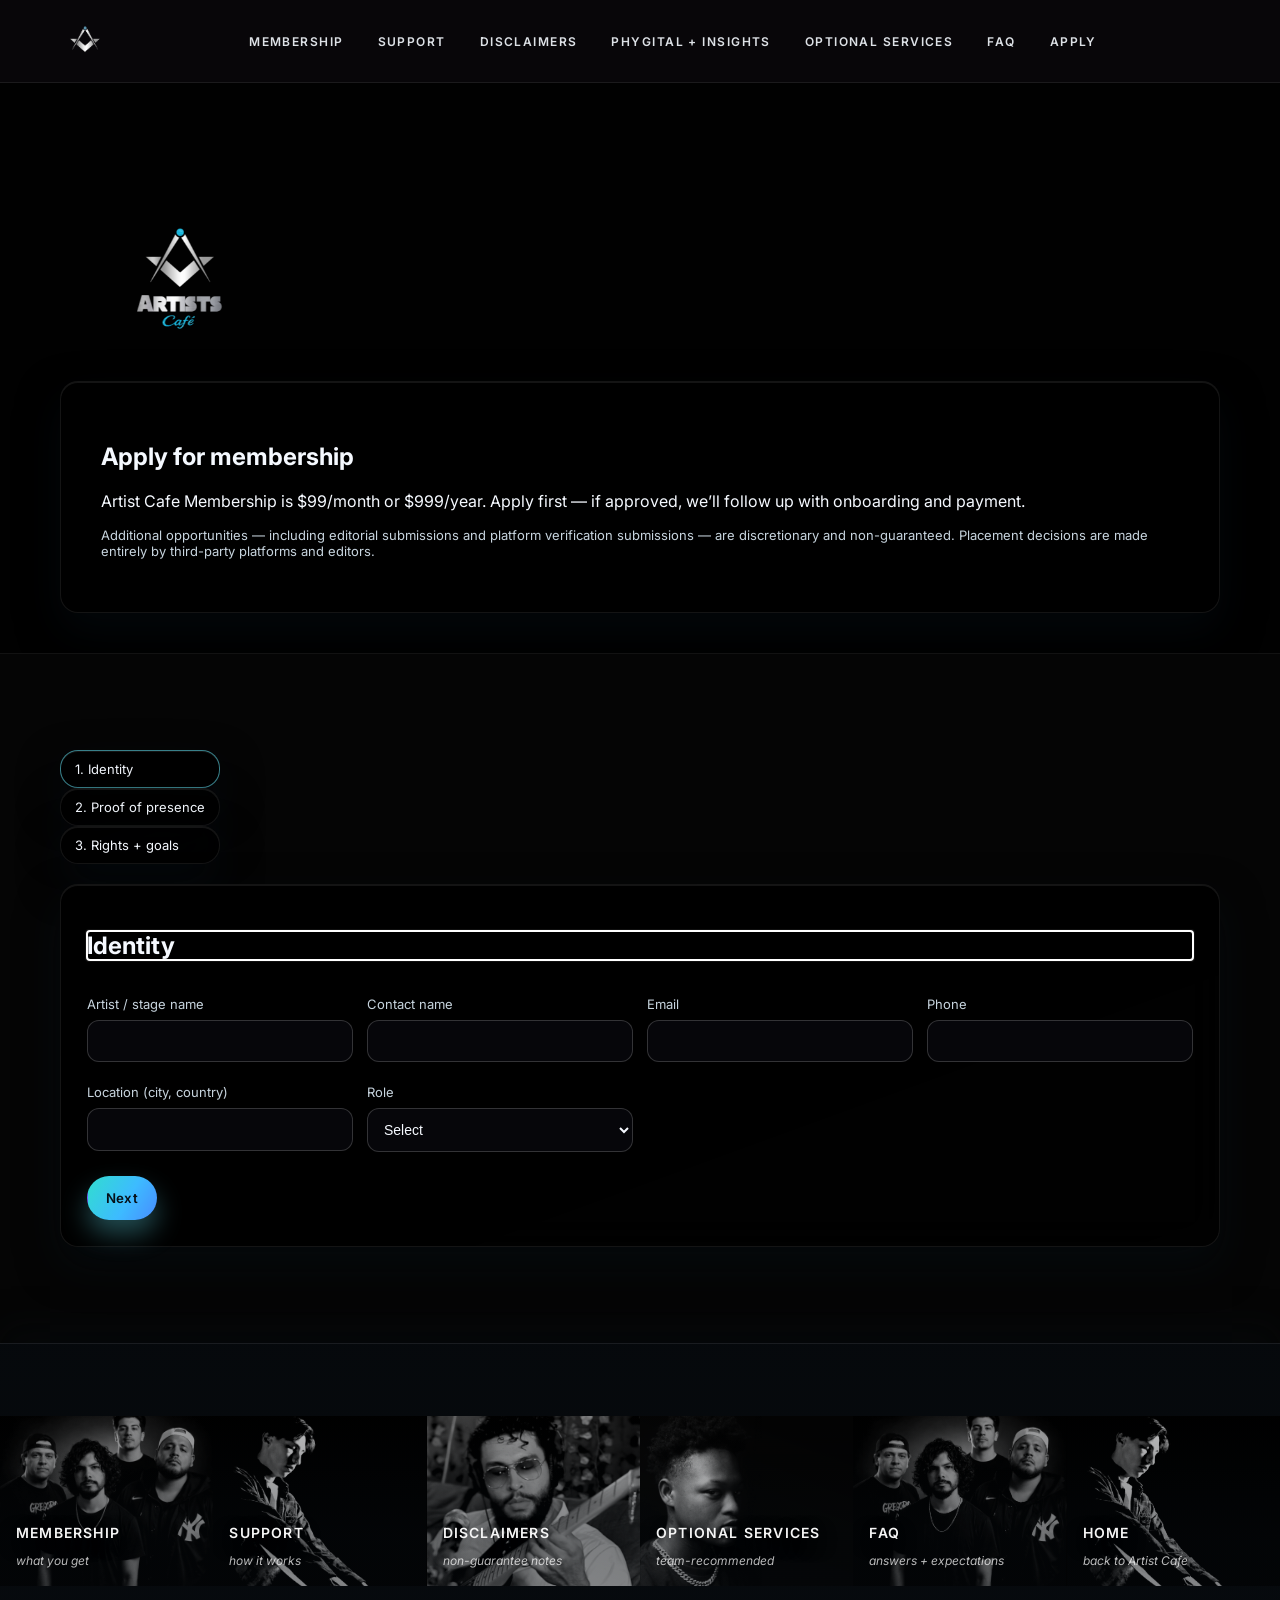
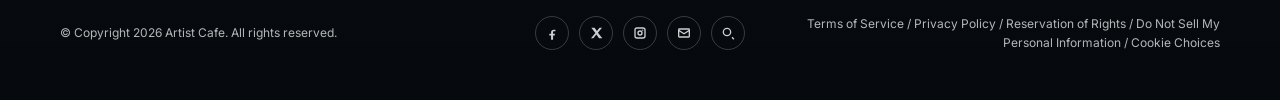
==== apply.html @ fd62edf2 "Add files via upload" ====
<!DOCTYPE html>
<html lang="en">
  <head>
    <meta charset="UTF-8" />
    <meta name="viewport" content="width=device-width, initial-scale=1.0" />
    <title>Apply — Artist Cafe — The Open Label</title>
    <link rel="preconnect" href="https://fonts.googleapis.com" />
    <link rel="preconnect" href="https://fonts.gstatic.com" crossorigin />
    <link href="https://fonts.googleapis.com/css2?family=Inter:ital,wght@0,400;0,500;0,600;0,700;1,400&display=swap" rel="stylesheet" />
    <link
      rel="icon"
      type="image/png"
      href="assets/icon.png"
    />
    <link
      rel="apple-touch-icon"
      href="assets/icon.png"
    />
    <link rel="stylesheet" href="styles.css" />
  </head>
  <body>
    <a href="#main-content" class="skip-link">Skip to main content</a>
    <canvas id="bg-canvas" aria-hidden="true"></canvas>

    <nav class="top-nav">
      <div class="container nav-inner">
        <a class="img-link" href="index.html" aria-label="Artist Cafe — Home">
          <img
            class="brand-mark"
            src="assets/logo-dark.png"
            alt="Artist Cafe"
          />
        </a>
        <div class="nav-links" id="nav-links"></div>
      </div>
    </nav>

    <div class="mobile-dock" id="mobile-dock"></div>

    <main id="main-content" class="site-shell">
      <section class="apply-hero">
        <div class="hero-media" aria-hidden="true">
          <video
            class="hero-video"
            autoplay
            muted
            loop
            playsinline
          >
            <source
              src="assets/video-apply.mp4"
              type="video/mp4"
            />
          </video>
          <div class="hero-veil"></div>
        </div>
        <div class="container">
          <div class="float-plane" data-parallax>
            <div class="apply-logo-shell reveal">
              <img
                class="apply-logo"
                src="assets/icon.png"
                alt="Artist Cafe logo"
              />
            </div>
            <div class="plane-inner glass-plane hero-content reveal">
              <h1 id="apply-headline"></h1>
              <p id="apply-subhead"></p>
              <p class="footer-note" id="apply-note"></p>
            </div>
          </div>
        </div>
      </section>

      <section class="section">
        <div class="container">
          <div class="wizard">
            <div class="wizard-steps" id="wizard-steps"></div>
            <div id="step-announcement" aria-live="polite" class="sr-only"></div>
            <form class="float-plane" data-parallax id="apply-form" novalidate>
              <div class="plane-inner glass-plane form-plane reveal" id="form-plane"></div>
            </form>
          </div>
        </div>
      </section>
    </main>

    <footer class="site-footer">
      <div class="container">
        <div class="footer-grid">
          <a
            class="footer-tile"
            href="index.html#membership"
            aria-label="Membership"
            style="--tile-image: url('assets/tile-membership.jpg');"
          >
            <span class="footer-tile-title">Membership</span>
            <span class="footer-tile-sub">what you get</span>
          </a>
          <a
            class="footer-tile"
            href="index.html#support"
            aria-label="How support works"
            style="--tile-image: url('assets/tile-support.jpg');"
          >
            <span class="footer-tile-title">Support</span>
            <span class="footer-tile-sub">how it works</span>
          </a>
          <a
            class="footer-tile"
            href="index.html#disclaimers"
            aria-label="Important notes"
            style="--tile-image: url('assets/tile-disclaimers.jpg');"
          >
            <span class="footer-tile-title">Disclaimers</span>
            <span class="footer-tile-sub">non-guarantee notes</span>
          </a>
          <a
            class="footer-tile"
            href="index.html#optional-services"
            aria-label="Optional services"
            style="--tile-image: url('assets/tile-services.jpg');"
          >
            <span class="footer-tile-title">Optional services</span>
            <span class="footer-tile-sub">team-recommended</span>
          </a>
          <a
            class="footer-tile"
            href="index.html#faq"
            aria-label="FAQ"
            style="--tile-image: url('assets/tile-membership.jpg');"
          >
            <span class="footer-tile-title">FAQ</span>
            <span class="footer-tile-sub">answers + expectations</span>
          </a>
          <a
            class="footer-tile"
            href="index.html#contact"
            aria-label="Back to homepage"
            style="--tile-image: url('assets/tile-support.jpg');"
          >
            <span class="footer-tile-title">Home</span>
            <span class="footer-tile-sub">back to Artist Cafe</span>
          </a>
        </div>

        <div class="footer-meta">
          <p class="footer-legal">
            © Copyright 2026 Artist Cafe. All rights reserved.
          </p>
          <div class="footer-social">
            <a class="footer-social-link" href="#" aria-label="Facebook">
              <svg viewBox="0 0 24 24" aria-hidden="true">
                <path
                  d="M14.5 9.5h2.6V7h-2.6c-2.3 0-3.9 1.5-3.9 4.2V13H8v2.8h2.6V22h3V15.8H16l.5-2.8h-3v-1.6c0-1.1.4-1.9 2-1.9z"
                />
              </svg>
            </a>
            <a class="footer-social-link" href="#" aria-label="X">
              <svg viewBox="0 0 24 24" aria-hidden="true">
                <path
                  d="M5 4h4.8l3.6 5.1L17.3 4H21l-6.1 7.6L21.5 20h-4.9l-4-5.6L8 20H4.5l6.6-8L5 4z"
                />
              </svg>
            </a>
            <a class="footer-social-link" href="#" aria-label="Instagram">
              <svg viewBox="0 0 24 24" aria-hidden="true">
                <path
                  d="M7.5 3.5h9a4 4 0 0 1 4 4v9a4 4 0 0 1-4 4h-9a4 4 0 0 1-4-4v-9a4 4 0 0 1 4-4zm0 2A2 2 0 0 0 5.5 7.5v9a2 2 0 0 0 2 2h9a2 2 0 0 0 2-2v-9a2 2 0 0 0-2-2h-9zm4.5 2.5a4 4 0 1 1 0 8 4 4 0 0 1 0-8zm0 2a2 2 0 1 0 0 4 2 2 0 0 0 0-4zm5-2.2a1 1 0 1 1-2 0 1 1 0 0 1 2 0z"
                />
              </svg>
            </a>
            <a class="footer-social-link" href="#" aria-label="Email">
              <svg viewBox="0 0 24 24" aria-hidden="true">
                <path
                  d="M5 5h14a2 2 0 0 1 2 2v10a2 2 0 0 1-2 2H5a2 2 0 0 1-2-2V7a2 2 0 0 1 2-2zm0 2v.4l7 4.6 7-4.6V7H5zm14 10V9.7l-7 4.6-7-4.6V17h14z"
                />
              </svg>
            </a>
            <a class="footer-social-link" href="#" aria-label="Search">
              <svg viewBox="0 0 24 24" aria-hidden="true">
                <path
                  d="M10.5 4a6.5 6.5 0 1 1 0 13 6.5 6.5 0 0 1 0-13zm0 2a4.5 4.5 0 1 0 0 9 4.5 4.5 0 0 0 0-9zm8.2 11.8 2.8 2.8-1.4 1.4-2.8-2.8 1.4-1.4z"
                />
              </svg>
            </a>
          </div>
          <p class="footer-links">
            Terms of Service / Privacy Policy / Reservation of Rights / Do Not Sell My
            Personal Information / Cookie Choices
          </p>
        </div>
      </div>
    </footer>

    <script src="content.js"></script>
    <script src="haptic.js"></script>
    <script src="mail.js"></script>
    <script src="apply.js"></script>
  </body>
</html>
---- styles.css ----
:root {
  color-scheme: dark;
  --bg: #050505;
  --bg-veil: rgba(0, 0, 0, 0.82);
  --plane: rgba(14, 22, 30, 0.74);
  --accent: #5fd6e6;
  --brand-blue: #3dbbff;
  --border: rgba(95, 214, 230, 0.2);
  --glow: rgba(95, 214, 230, 0.32);
  --text: #f5f9ff;
  --muted: #c7d4de;
  --focus-ring: rgba(95, 214, 230, 0.6);
  --particle-color: rgba(95, 214, 230, 0.32);
  --shadow-accent: rgba(61, 187, 255, 0.22);
  --shadow-accent-strong: rgba(61, 187, 255, 0.3);
  --accent-border-soft: rgba(95, 214, 230, 0.28);
  --accent-border: rgba(95, 214, 230, 0.45);
  --accent-border-hover: rgba(95, 214, 230, 0.55);
  --accent-border-strong: rgba(95, 214, 230, 0.65);
  --accent-glow-strong: rgba(95, 214, 230, 0.35);
  --brand-blue-soft: rgba(61, 187, 255, 0.3);

  --brand-gradient: linear-gradient(
    120deg,
    rgb(46, 230, 195),
    rgb(61, 187, 255),
    rgb(79, 109, 255),
    rgb(139, 91, 255)
  );
  --brand-gradient-size: 220% 220%;
  --ease: cubic-bezier(0.22, 1, 0.36, 1);
  --dur-fast: 160ms;
  --dur-med: 320ms;
  --dur-slow: 760ms;
  --radius: 18px;
  --shadow: 0 18px 42px rgba(6, 12, 18, 0.55);
  --shadow-hover: 0 24px 56px rgba(95, 214, 230, 0.26);
  --content-max: 1160px;
}

* {
  box-sizing: border-box;
}

html {
  scroll-behavior: smooth;
}

body {
  margin: 0;
  font-family: "Inter", "SF Pro Text", "SF Pro", "Segoe UI", "Helvetica Neue", Arial,
    sans-serif;
  color: var(--text);
  background: var(--bg);
  min-height: 100vh;
  overflow-x: hidden;
}

img {
  display: block;
  max-width: 100%;
}

#hero-subhead {
  white-space: pre-line;
}

a {
  text-decoration: none;
}

main {
  position: relative;
  z-index: 2;
}

.hero-media {
  position: absolute;
  inset: 0;
  z-index: 0;
}

.hero-video {
  width: 100%;
  height: 100%;
  object-fit: cover;
  filter: grayscale(100%);
}

.hero-veil {
  position: absolute;
  inset: 0;
  background: linear-gradient(160deg, rgba(0, 0, 0, 0.86), var(--bg-veil));
}

#bg-canvas {
  position: fixed;
  inset: 0;
  width: 100%;
  height: 100%;
  z-index: -1;
  pointer-events: none;
  display: none;
}

.site-shell {
  position: relative;
  z-index: 1;
}

.container {
  width: min(100% - 32px, var(--content-max));
  margin: 0 auto;
}

.section {
  padding: 96px 0;
}

.membership-card,
.support-intro,
.optional-services-card {
  padding: 28px;
}

.membership-all-title {
  margin: 0 0 12px;
  font-weight: 600;
  letter-spacing: 0.08em;
  text-transform: uppercase;
  font-size: 12px;
  color: rgba(245, 249, 255, 0.72);
}

.membership-bullets,
.support-bullets {
  margin: 0;
  padding-left: 18px;
  color: rgba(245, 249, 255, 0.86);
  line-height: 1.7;
}

.membership-bullets li,
.support-bullets li {
  margin: 8px 0;
}

.status-grid,
.disclaimer-grid {
  display: grid;
  grid-template-columns: repeat(auto-fit, minmax(260px, 1fr));
  gap: 18px;
  margin-top: 24px;
}

.status-card,
.disclaimer-card {
  padding: 26px;
  border: 1px solid rgba(255, 255, 255, 0.12);
  background: rgba(10, 16, 22, 0.55);
}

.disclaimer-card {
  border-color: var(--accent-border-soft);
  box-shadow: 0 18px 40px rgba(6, 12, 18, 0.5);
}

.status-card h3,
.disclaimer-card h3 {
  margin-top: 0;
  margin-bottom: 12px;
  font-size: 18px;
  letter-spacing: 0.02em;
}

.status-copy p,
.disclaimer-copy p,
.optional-services-card p {
  margin: 0 0 12px;
  color: rgba(245, 249, 255, 0.82);
  line-height: 1.75;
  white-space: pre-line;
}

.status-copy ul,
.disclaimer-copy ul,
.optional-services-card ul {
  margin: 0 0 12px;
  padding-left: 18px;
  color: rgba(245, 249, 255, 0.82);
  line-height: 1.75;
}

.status-copy li,
.disclaimer-copy li,
.optional-services-card li {
  margin: 6px 0;
}

.affiliates-section {
  padding: 48px 0 72px;
}

.affiliate-marquee {
  position: relative;
  overflow: hidden;
  border-top: 1px solid rgba(148, 163, 184, 0.25);
  border-bottom: 1px solid rgba(148, 163, 184, 0.25);
  background: rgba(15, 23, 42, 0.35);
  box-shadow: inset 0 1px 0 rgba(148, 163, 184, 0.08);
  padding: 20px 0;
}

.affiliate-scroller {
  display: flex;
  gap: 28px;
  width: max-content;
  animation: affiliate-scroll 26s linear infinite;
}

.affiliate-track {
  display: flex;
  gap: 28px;
  align-items: center;
}

.affiliate-item {
  display: inline-flex;
  flex-direction: column;
  align-items: center;
  justify-content: center;
  gap: 6px;
  width: 140px;
  height: 140px;
  padding: 12px;
  border-radius: 12px;
  border: 1px solid rgba(148, 163, 184, 0.35);
  background: #e2e8f0;
  box-shadow: 0 6px 16px rgba(15, 23, 42, 0.28);
  white-space: nowrap;
  font-size: 13px;
}

.affiliate-item.has-logo {
  padding: 0;
}

.affiliate-logo {
  width: 100%;
  height: 100%;
  object-fit: cover;
  border-radius: inherit;
}

.affiliate-name {
  font-weight: 600;
  letter-spacing: 0.2px;
  text-align: center;
  color: #1f2937;
}

.affiliate-type {
  font-size: 11px;
  letter-spacing: 0.22em;
  text-transform: uppercase;
  color: rgba(31, 41, 55, 0.7);
  text-align: center;
}

@keyframes affiliate-scroll {
  0% {
    transform: translateX(0);
  }
  100% {
    transform: translateX(-50%);
  }
}

.sidebar-showcase {
  padding-top: 72px;
}

.sticky-layout {
  display: grid;
  grid-template-columns: minmax(0, 1fr);
  gap: 32px;
  align-items: start;
  width: 100%;
  margin: 0;
}

.sticky-content {
  min-width: 0;
  padding: 0 32px;
}

.sticky-content .container {
  width: 100%;
  margin: 0;
}

.sidebar-copy {
  padding: 32px;
}

.sidebar-kicker {
  margin: 0 0 12px;
  font-size: 11px;
  letter-spacing: 0.32em;
  text-transform: uppercase;
  color: rgba(245, 249, 255, 0.65);
}

.expandable-sidebar {
  position: fixed;
  top: 20px;
  left: 20px;
  display: flex;
  flex-direction: column;
  justify-items: stretch;
  gap: 12px;
  align-self: start;
  width: clamp(52px, 6vw, 72px);
  height: calc(100vh - 40px);
  max-height: calc(100vh - 40px);
  padding: 0;
  background: transparent;
  z-index: 40;
  transition: width var(--dur-med) var(--ease),
    height var(--dur-med) var(--ease);
}

.expandable-sidebar.is-expanded {
  width: clamp(220px, 32vw, 320px);
}

.sidebar-toggle {
  display: inline-flex;
  align-items: center;
  justify-content: center;
  gap: 10px;
  padding: 0;
  width: clamp(46px, 6vw, 54px);
  height: clamp(46px, 6vw, 54px);
  border-radius: 14px;
  border: 1px solid transparent;
  background:
    linear-gradient(rgba(5, 10, 14, 0.72), rgba(5, 10, 14, 0.72)) padding-box,
    var(--brand-gradient) border-box;
  background-size: auto, var(--brand-gradient-size);
  background-position: center, 0% 50%;
  animation: brand-gradient-shift 26s ease-in-out infinite;
  color: #ffffff;
  font-weight: 600;
  letter-spacing: 0.12em;
  text-transform: uppercase;
  font-size: 16px;
  cursor: pointer;
  transition: transform var(--dur-fast) var(--ease),
    box-shadow var(--dur-fast) var(--ease),
    background var(--dur-fast) var(--ease),
    color var(--dur-fast) var(--ease);
  box-shadow:
    0 12px 20px rgba(5, 10, 16, 0.45),
    0 0 0 1px var(--accent-border);
}

.sidebar-toggle:hover {
  transform: translateY(-1px);
  box-shadow:
    0 16px 24px rgba(5, 10, 16, 0.5),
    0 0 0 1px var(--accent-border-strong);
}

.sidebar-toggle:focus-visible {
  outline: 2px solid var(--accent);
  outline-offset: 3px;
}

.toggle-icon {
  font-size: 18px;
}

.expandable-sidebar:not(.is-expanded) {
  height: auto;
}

.expandable-sidebar .sidebar-toggle span:first-child {
  display: none;
}

.expandable-sidebar.is-expanded .sidebar-toggle {
  display: none;
}

.sidebar-panel {
  width: 100%;
  padding: 22px 18px 20px;
  display: flex;
  flex-direction: column;
  gap: 18px;
  transform: translateX(-8px);
  opacity: 0;
  visibility: hidden;
  pointer-events: none;
  transition: transform var(--dur-med) var(--ease), opacity var(--dur-med) var(--ease);
  height: 100%;
  overflow: hidden;
  background: #000000;
  border: 1px solid rgba(255, 255, 255, 0.08);
  border-radius: 8px;
  box-shadow: 0 18px 32px rgba(0, 0, 0, 0.45);
}

.expandable-sidebar.is-expanded .sidebar-panel {
  transform: translateX(0);
  opacity: 1;
  visibility: visible;
  pointer-events: auto;
}

.sidebar-panel-header {
  display: flex;
  align-items: center;
  justify-content: space-between;
  gap: 12px;
}

.sidebar-panel-header h3 {
  margin: 4px 0 0;
  font-size: 18px;
}

.sidebar-label {
  margin: 0;
  font-size: 11px;
  letter-spacing: 0.28em;
  text-transform: uppercase;
  color: rgba(245, 249, 255, 0.6);
}

.sidebar-close {
  width: 40px;
  height: 40px;
  border-radius: 12px;
  border: 1px solid transparent;
  background:
    linear-gradient(rgba(5, 10, 14, 0.72), rgba(5, 10, 14, 0.72)) padding-box,
    var(--brand-gradient) border-box;
  background-size: auto, var(--brand-gradient-size);
  background-position: center, 0% 50%;
  animation: brand-gradient-shift 26s ease-in-out infinite;
  color: #ffffff;
  display: inline-flex;
  align-items: center;
  justify-content: center;
  cursor: pointer;
  transition: transform var(--dur-fast) var(--ease),
    border-color var(--dur-fast) var(--ease),
    box-shadow var(--dur-fast) var(--ease);
}

.sidebar-close:hover {
  transform: translateY(-1px);
  box-shadow:
    0 12px 20px rgba(5, 10, 16, 0.45),
    0 0 0 1px var(--accent-border-strong);
}

.sidebar-close:focus-visible {
  outline: 2px solid var(--accent);
  outline-offset: 3px;
}

.sidebar-links {
  display: grid;
  gap: 6px;
  flex: 1;
}

.sidebar-link {
  padding: 10px 0;
  border-radius: 0;
  border: none;
  border-bottom: 1px solid rgba(255, 255, 255, 0.12);
  color: var(--text);
  font-size: 12px;
  letter-spacing: 0.16em;
  text-transform: uppercase;
  transition: transform var(--dur-fast) var(--ease),
    border-color var(--dur-fast) var(--ease),
    background var(--dur-fast) var(--ease);
}

.sidebar-link:hover {
  transform: translateY(-1px);
  border-color: var(--accent-border-strong);
  background: transparent;
}

.sidebar-ad {
  display: grid;
  gap: 12px;
  margin-top: auto;
}

.ad-header {
  display: flex;
  align-items: center;
  justify-content: space-between;
  font-size: 12px;
  color: rgba(245, 249, 255, 0.7);
  letter-spacing: 0.1em;
  text-transform: uppercase;
}

.ad-controls {
  display: inline-flex;
  gap: 8px;
}

.ad-arrow {
  width: 26px;
  height: 26px;
  border-radius: 6px;
  border: 1px solid rgba(255, 255, 255, 0.2);
  background: #000000;
  color: var(--text);
  font-size: 16px;
  display: inline-flex;
  align-items: center;
  justify-content: center;
  cursor: pointer;
  transition: transform var(--dur-fast) var(--ease),
    border-color var(--dur-fast) var(--ease);
}

.ad-arrow:hover {
  transform: translateY(-1px);
  border-color: var(--accent);
}

.ad-rotator {
  position: relative;
  min-height: 170px;
}

.ad-slide {
  position: absolute;
  inset: 0;
  opacity: 0;
  transform: translateY(8px);
  transition: opacity var(--dur-med) var(--ease), transform var(--dur-med) var(--ease);
  pointer-events: none;
}

.ad-slide.is-active {
  opacity: 1;
  transform: translateY(0);
  pointer-events: auto;
}

.ad-card {
  min-height: 170px;
  border-radius: 6px;
  padding: 18px;
  display: grid;
  align-content: center;
  gap: 8px;
  text-align: center;
  background: #000000;
  border: 1px solid rgba(255, 255, 255, 0.12);
  box-shadow: none;
}

.ad-eyebrow {
  margin: 0;
  font-size: 12px;
  letter-spacing: 0.28em;
  text-transform: uppercase;
  color: rgba(245, 249, 255, 0.7);
}

.ad-title {
  margin: 0;
  font-size: 18px;
  font-weight: 700;
}

.ad-foot {
  margin: 0;
  font-size: 12px;
  color: rgba(245, 249, 255, 0.7);
}

.section-header-inner {
  padding: 0;
  margin-bottom: 24px;
}

.section .section-title {
  font-size: clamp(24px, 3vw, 36px);
  margin: 0 0 12px;
  letter-spacing: 0.6px;
  color: var(--text);
}

.section .section-subtitle {
  margin: 0 0 24px;
  color: var(--muted);
  max-width: 620px;
  line-height: 1.6;
}

.glass-plane {
  background: linear-gradient(160deg, rgba(0, 0, 0, 0.9), rgba(0, 0, 0, 0.75));
  border: 1px solid rgba(255, 255, 255, 0.08);
  border-radius: var(--radius);
  box-shadow: var(--shadow), inset 0 1px 0 rgba(255, 255, 255, 0.08);
  backdrop-filter: blur(20px);
}

.open-plane {
  background: transparent;
  border: none;
  box-shadow: none;
  backdrop-filter: none;
  animation: none;
}

.float-plane {
  transition: transform var(--dur-med) var(--ease);
  transform: translate3d(var(--parallax-x, 0px), var(--parallax-y, 0px), 0);
}

.plane-inner {
  animation: float 10s ease-in-out infinite;
  transition: transform var(--dur-med) var(--ease), box-shadow var(--dur-med) var(--ease),
    border-color var(--dur-med) var(--ease);
}

.float-plane:hover .plane-inner {
  transform: translateY(-4px) scale(1.01);
  box-shadow: var(--shadow-hover);
  border-color: var(--accent-border-hover);
}

.float-plane:hover .open-plane {
  transform: none;
  box-shadow: none;
  border-color: transparent;
}

.float-plane:active .plane-inner {
  transform: translateY(2px) scale(0.98);
  box-shadow: 0 10px 24px rgba(72, 120, 140, 0.4);
}

.float-plane:active .open-plane {
  transform: none;
  box-shadow: none;
}

@keyframes float {
  0% {
    transform: translateY(0px);
  }
  50% {
    transform: translateY(-4px);
  }
  100% {
    transform: translateY(0px);
  }
}

.reveal {
  opacity: 0;
  transform: translateY(12px);
  transition: opacity var(--dur-slow) var(--ease), transform var(--dur-slow) var(--ease);
}

.reveal.is-visible {
  opacity: 1;
  transform: translateY(0);
}

.img-link img,
.img-link svg {
  border-radius: 999px;
  transition: transform var(--dur-med) var(--ease), box-shadow var(--dur-med) var(--ease);
}

.img-link:hover img,
.img-link:hover svg {
  transform: translateY(-2px);
  box-shadow: 0 8px 20px var(--accent-glow-strong);
}

.img-link:active img,
.img-link:active svg {
  transform: scale(0.98);
}

.img-link:focus-visible img,
.img-link:focus-visible svg {
  outline: 2px solid var(--accent);
  outline-offset: 4px;
}

nav.top-nav {
  position: sticky;
  top: 0;
  z-index: 10;
  background: rgba(10, 8, 12, 0.82);
  border-bottom: 1px solid rgba(255, 255, 255, 0.08);
  backdrop-filter: blur(18px);
  transition: opacity var(--dur-med) var(--ease), transform var(--dur-med) var(--ease);
}

body.nav-hidden nav.top-nav {
  opacity: 0;
  transform: translateY(-20px);
  pointer-events: none;
}

.nav-inner {
  display: flex;
  align-items: center;
  justify-content: space-between;
  padding: 16px 0;
  gap: 16px;
}

.nav-links {
  display: flex;
  gap: 12px;
  flex-wrap: wrap;
}

.nav-links {
  display: flex;
  gap: 10px;
  flex-wrap: wrap;
}

nav.top-nav .nav-links {
  flex: 1;
  justify-content: center;
}

.nav-pill {
  display: inline-flex;
  align-items: center;
  justify-content: center;
  padding: 8px 18px;
  border-radius: 999px;
  border: 1px solid var(--accent-border);
  color: var(--text);
  font-weight: 600;
  font-size: 13px;
  letter-spacing: 0.2px;
  background: rgba(10, 16, 24, 0.7);
  box-shadow: inset 0 0 0 1px rgba(255, 255, 255, 0.04);
  transition: transform var(--dur-fast) var(--ease),
    box-shadow var(--dur-fast) var(--ease),
    background var(--dur-fast) var(--ease);
}

.nav-pill:hover {
  transform: translateY(-1px);
  box-shadow: 0 10px 18px rgba(118, 198, 218, 0.18);
}

.nav-pill.is-primary {
  border-color: var(--accent);
  color: #061018;
  background: var(--accent);
  box-shadow: 0 12px 20px rgba(118, 198, 218, 0.3);
}

nav.top-nav .nav-pill {
  padding: 10px 12px;
  border-radius: 0;
  border: none;
  background: transparent;
  box-shadow: none;
  font-size: 12px;
  letter-spacing: 0.12em;
  text-transform: uppercase;
  color: rgba(245, 249, 255, 0.9);
  transition: color var(--dur-fast) var(--ease), transform var(--dur-fast) var(--ease);
}

nav.top-nav .nav-pill:hover {
  color: #ffffff;
  box-shadow: none;
}

nav.top-nav .nav-pill.is-primary {
  margin-left: 0;
  padding: 10px 12px;
  border-radius: 0;
  background: transparent;
  color: rgba(245, 249, 255, 0.9);
  font-weight: 600;
  letter-spacing: 0.12em;
  text-transform: uppercase;
}

nav.top-nav .nav-pill.is-primary:hover {
  color: #ffffff;
  box-shadow: none;
}

.brand-mark {
  height: 50px;
  width: auto;
}

.fixed-apply {
  position: fixed;
  top: max(16px, env(safe-area-inset-top));
  right: max(16px, env(safe-area-inset-right));
  left: auto;
  z-index: 12;
  display: none;
  max-width: calc(100vw - 32px);
}

.fixed-apply.cta-button {
  min-height: 46px;
  padding: 8px 22px;
}

.mobile-dock {
  position: fixed;
  bottom: 16px;
  left: 50%;
  transform: translateX(-50%);
  display: none;
  gap: 8px;
  padding: 10px 12px;
  border-radius: 999px;
  background: rgba(10, 10, 16, 0.72);
  border: 1px solid rgba(255, 255, 255, 0.12);
  backdrop-filter: blur(20px);
  z-index: 12;
}

.mobile-dock .nav-pill {
  padding: 8px 14px;
  font-size: 12px;
}

.hero {
  position: relative;
  min-height: 100vh;
  display: grid;
  align-items: center;
  padding: 120px 0 60px;
  overflow: hidden;
}
.hero .container,
.apply-hero .container {
  position: relative;
  z-index: 1;
}

.hero-content {
  padding: 40px;
  animation: hero-panel-shift 26s ease-in-out infinite;
}

.hero-logo {
  width: min(320px, 70vw);
}

.hero-header {
  display: flex;
  align-items: center;
  gap: 24px;
  margin: 0 0 20px;
  flex-wrap: wrap;
}

.hero-header .hero-logo {
  width: min(220px, 45vw);
}

.hero-header h1 {
  margin: 0;
  flex: 1 1 240px;
}

.hero h1 {
  font-size: clamp(36px, 5vw, 54px);
  color: var(--text);
}

.hero-highlight {
  background: var(--brand-gradient);
  background-size: var(--brand-gradient-size);
  -webkit-background-clip: text;
  background-clip: text;
  color: transparent;
  animation: brand-gradient-shift 26s ease-in-out infinite;
}

.hero p {
  margin: 0 0 32px;
  color: var(--muted);
  max-width: 640px;
  line-height: 1.65;
}

.cta-row {
  display: flex;
  gap: 14px;
  flex-wrap: wrap;
}

.cta-button {
  display: inline-flex;
  align-items: center;
  justify-content: center;
  min-height: 52px;
  padding: 12px 28px;
  border-radius: 999px;
  border: 1px solid transparent;
  color: #ffffff;
  font-weight: 600;
  letter-spacing: 0.2px;
  background:
    linear-gradient(rgba(5, 10, 14, 0.65), rgba(5, 10, 14, 0.65)) padding-box,
    var(--brand-gradient) border-box;
  background-size: auto, var(--brand-gradient-size);
  background-position: center, 0% 50%;
  box-shadow:
    0 0 0 1px var(--accent-border),
    0 10px 22px var(--shadow-accent);
  position: relative;
  z-index: 1;
  transition: transform var(--dur-fast) var(--ease),
    box-shadow var(--dur-fast) var(--ease),
    background var(--dur-fast) var(--ease),
    color var(--dur-fast) var(--ease);
}

.cta-button:not(.is-primary) {
  box-shadow:
    0 0 0 2px var(--brand-blue-soft),
    0 10px 22px var(--shadow-accent);
  animation: brand-gradient-shift 26s ease-in-out infinite;
}

.cta-button:hover {
  transform: translateY(-1px);
  box-shadow:
    0 0 0 1px var(--accent-border-strong),
    0 16px 26px var(--shadow-accent-strong);
}

.cta-button.is-primary {
  position: relative;
  z-index: 0;
  isolation: isolate;
  background: var(--brand-gradient);
  background-size: var(--brand-gradient-size);
  background-position: 0% 50%;
  color: #ffffff;
  box-shadow: 0 16px 28px rgba(118, 198, 218, 0.32);
  animation: brand-gradient-shift 26s ease-in-out infinite;
}

.cta-button.is-primary::before {
  content: "";
  position: absolute;
  inset: -10px;
  border-radius: inherit;
  background: var(--brand-gradient);
  background-size: var(--brand-gradient-size);
  background-position: 0% 50%;
  filter: blur(18px);
  opacity: 0.8;
  z-index: -1;
  animation: brand-gradient-shift 26s ease-in-out infinite;
  pointer-events: none;
}

.cta-button.is-primary:hover {
  box-shadow: 0 20px 32px rgba(118, 198, 218, 0.38);
}

@keyframes brand-gradient-shift {
  0% {
    background-position: 0% 50%;
  }
  50% {
    background-position: 100% 50%;
  }
  100% {
    background-position: 0% 50%;
  }
}

@keyframes hero-panel-shift {
  0% {
    border-color: rgba(255, 255, 255, 0.08);
    box-shadow: var(--shadow), inset 0 1px 0 rgba(255, 255, 255, 0.06);
  }
  50% {
    border-color: rgba(255, 255, 255, 0.08);
    box-shadow: var(--shadow), inset 0 1px 0 rgba(255, 255, 255, 0.06);
  }
  100% {
    border-color: rgba(255, 255, 255, 0.08);
    box-shadow: var(--shadow), inset 0 1px 0 rgba(255, 255, 255, 0.06);
  }
}

.proof-strip {
  display: grid;
  gap: 12px;
  grid-template-columns: repeat(auto-fit, minmax(170px, 1fr));
}

.proof-card {
  padding: 20px 22px;
  font-size: 14px;
  color: var(--muted);
}


.steps-grid {
  display: grid;
  gap: 16px;
  grid-template-columns: repeat(auto-fit, minmax(210px, 1fr));
}

.step-card {
  padding: 20px 22px;
}

.feature-grid {
  display: grid;
  gap: 18px;
  grid-template-columns: repeat(auto-fit, minmax(240px, 1fr));
}

.feature-card {
  padding: 22px 24px;
}

.feature-card h3 {
  margin: 0 0 12px;
  font-size: 18px;
}

.feature-card ul {
  margin: 0;
  padding-left: 18px;
  color: var(--muted);
}

.spotlight {
  display: grid;
  gap: 18px;
  grid-template-columns: repeat(auto-fit, minmax(260px, 1fr));
}

.spotlight-card {
  padding: 24px 26px;
}

.spotlight-card ul {
  margin: 10px 0 0;
  padding-left: 18px;
  color: var(--muted);
}

.faq-grid {
  display: grid;
  gap: 0;
  grid-template-columns: 1fr;
  border-top: 1px solid rgba(255, 255, 255, 0.08);
}

.faq-item {
  padding: 0;
  border-bottom: 1px solid rgba(255, 255, 255, 0.08);
  cursor: pointer;
  user-select: none;
}

.faq-item h4 {
  display: flex;
  align-items: center;
  justify-content: space-between;
  gap: 16px;
  margin: 0;
  padding: 22px 0;
  font-size: 16px;
  font-weight: 600;
  letter-spacing: 0.01em;
  color: var(--text);
  transition: color var(--dur-fast) var(--ease);
}

.faq-item:hover h4,
.faq-item.is-open h4 {
  color: var(--accent);
}

.faq-toggle-icon {
  width: 20px;
  height: 20px;
  flex-shrink: 0;
  border-radius: 50%;
  border: 1.5px solid rgba(245, 249, 255, 0.3);
  position: relative;
  transition: border-color var(--dur-med) var(--ease);
}

.faq-toggle-icon::before,
.faq-toggle-icon::after {
  content: '';
  position: absolute;
  background: rgba(245, 249, 255, 0.7);
  border-radius: 1px;
  top: 50%;
  left: 50%;
}

.faq-toggle-icon::before {
  width: 8px;
  height: 1.5px;
  transform: translate(-50%, -50%);
}

.faq-toggle-icon::after {
  width: 1.5px;
  height: 8px;
  transform: translate(-50%, -50%);
  transition: transform var(--dur-med) var(--ease);
}

.faq-item.is-open .faq-toggle-icon {
  border-color: var(--accent);
}

.faq-item.is-open .faq-toggle-icon::after {
  transform: translate(-50%, -50%) rotate(90deg);
}

.faq-answer {
  overflow: hidden;
  max-height: 0;
  transition: max-height 0.45s var(--ease);
}

.faq-item.is-open .faq-answer {
  max-height: 400px;
}

.faq-item p {
  margin: 0;
  color: var(--muted);
  line-height: 1.75;
  padding-bottom: 22px;
}

.final-cta {
  display: grid;
  gap: 16px;
  align-items: center;
  padding: 28px;
}

.final-cta .cta-row img {
  height: 60px;
}

.footer-note {
  color: var(--muted);
  font-size: 13px;
}

.apply-hero {
  position: relative;
  padding: 120px 0 40px;
  overflow: hidden;
}

.apply-logo-shell {
  padding: 0 40px;
  margin: 0 0 18px;
}

.apply-logo {
  width: min(160px, 50vw);
}

.wizard {
  display: grid;
  gap: 20px;
}

.wizard-steps {
  display: flex;
  gap: 12px;
  flex-wrap: wrap;
}

.wizard-steps .step-pill {
  padding: 10px 14px;
  font-size: 13px;
}

.form-plane {
  padding: 26px;
  display: grid;
  gap: 16px;
}

.form-grid {
  display: grid;
  gap: 14px;
  grid-template-columns: repeat(auto-fit, minmax(220px, 1fr));
}

.field {
  display: grid;
  gap: 8px;
}

label {
  font-size: 13px;
  color: var(--muted);
}

input,
textarea,
select {
  padding: 12px 12px;
  border-radius: 12px;
  border: 1px solid rgba(255, 255, 255, 0.18);
  background: rgba(10, 10, 18, 0.6);
  color: var(--text);
  font-size: 14px;
}

textarea {
  min-height: 100px;
  resize: vertical;
}

input:focus,
textarea:focus,
select:focus {
  outline: 2px solid var(--focus-ring);
  outline-offset: 2px;
}

button {
  padding: 10px 18px;
  border-radius: 999px;
  border: 1px solid var(--accent);
  background: transparent;
  color: var(--accent);
  font-family: inherit;
  font-weight: 600;
  letter-spacing: 0.2px;
  display: inline-flex;
  align-items: center;
  justify-content: center;
  min-height: 44px;
  cursor: pointer;
  transition: transform var(--dur-fast) var(--ease), box-shadow var(--dur-med) var(--ease),
    background var(--dur-fast) var(--ease), color var(--dur-fast) var(--ease);
}

button:hover:not(:disabled) {
  transform: translateY(-1px);
  box-shadow: 0 14px 26px rgba(95, 214, 230, 0.22);
}

button:active:not(:disabled) {
  transform: scale(0.98);
}

button:focus-visible {
  outline: 2px solid var(--accent);
  outline-offset: 3px;
}

button:disabled {
  opacity: 0.6;
  cursor: not-allowed;
  box-shadow: none;
  transform: none;
}

.button-primary {
  background: var(--brand-gradient);
  background-size: var(--brand-gradient-size);
  background-position: 0% 50%;
  border-color: transparent;
  color: #061018;
  box-shadow: 0 14px 26px rgba(95, 214, 230, 0.35);
  animation: brand-gradient-shift 26s ease-in-out infinite;
}

.button-primary:hover:not(:disabled) {
  box-shadow: 0 18px 30px rgba(95, 214, 230, 0.45);
}

.button-ghost {
  background: rgba(95, 214, 230, 0.08);
  border-color: rgba(95, 214, 230, 0.4);
  color: var(--text);
}

.inline-options {
  display: flex;
  gap: 10px;
  flex-wrap: wrap;
}

.inline-options label {
  display: flex;
  gap: 8px;
  align-items: center;
  padding: 8px 12px;
  border-radius: 999px;
  background: rgba(10, 10, 18, 0.6);
  border: 1px solid rgba(255, 255, 255, 0.12);
}

.inline-options input {
  margin: 0;
}

.error-text {
  color: #ff8ba0;
  font-size: 12px;
}

.status-text {
  font-size: 13px;
  color: var(--muted);
}

.success-text {
  color: #9dffb8;
}

.wizard-actions {
  display: flex;
  gap: 12px;
  flex-wrap: wrap;
  align-items: center;
}

.hidden {
  display: none;
}

.site-footer {
  padding: 72px 0 48px;
  background: linear-gradient(180deg, rgba(6, 10, 14, 0.78), rgba(6, 10, 14, 0.92));
  border-top: 1px solid rgba(255, 255, 255, 0.08);
  box-shadow: 0 -18px 32px rgba(6, 10, 14, 0.45);
}

.footer-grid {
  display: grid;
  grid-auto-flow: column;
  grid-auto-columns: minmax(160px, 1fr);
  gap: 0;
  grid-auto-rows: 1fr;
  width: 100vw;
  margin-left: 50%;
  transform: translateX(-50%);
  padding: 0;
  overflow-x: auto;
  scrollbar-width: thin;
  -webkit-overflow-scrolling: touch;
}

.footer-tile {
  position: relative;
  min-height: 170px;
  padding: 18px 16px;
  border-radius: 0;
  overflow: hidden;
  color: #f5f5f5;
  display: flex;
  flex-direction: column;
  justify-content: flex-end;
  gap: 6px;
  background-image: linear-gradient(
      180deg,
      rgba(6, 10, 14, 0.03) 0%,
      rgba(6, 10, 14, 0.45) 70%
    ),
    var(
      --tile-image,
      linear-gradient(135deg, rgba(40, 46, 58, 0.9), rgba(14, 18, 26, 0.85))
    );
  background-size: cover;
  background-position: center;
  border: none;
  transition: transform var(--dur-fast) var(--ease),
    box-shadow var(--dur-med) var(--ease);
}

.footer-tile::before {
  content: "";
  position: absolute;
  inset: 0;
  background: linear-gradient(
    200deg,
    rgba(4, 6, 10, 0.32),
    rgba(4, 6, 10, 0.16) 45%,
    rgba(4, 6, 10, 0.05)
  );
  mix-blend-mode: multiply;
}

.footer-tile::after {
  content: "";
  position: absolute;
  inset: 0;
  border: none;
  border-radius: 0;
  pointer-events: none;
}

.footer-tile > * {
  position: relative;
  z-index: 1;
}

.footer-tile-title {
  display: block;
  font-size: 14px;
  font-weight: 600;
  letter-spacing: 1.2px;
  text-transform: uppercase;
  text-shadow: 0 6px 18px rgba(0, 0, 0, 0.5);
}

.footer-tile-sub {
  display: block;
  margin-top: 6px;
  font-style: italic;
  font-size: 12px;
  color: rgba(255, 255, 255, 0.72);
}

.footer-tile:hover {
  transform: translateY(-2px);
  box-shadow: 0 18px 32px rgba(10, 14, 20, 0.45);
}

.footer-meta {
  display: grid;
  grid-template-columns: 1fr auto 1fr;
  gap: 18px;
  align-items: center;
  margin-top: 28px;
  font-size: 12px;
  color: rgba(255, 255, 255, 0.7);
}

.footer-legal,
.footer-links {
  margin: 0;
}

.footer-links {
  text-align: right;
  line-height: 1.6;
}

.footer-social {
  display: flex;
  align-items: center;
  justify-content: center;
  gap: 10px;
}

.footer-social-link {
  width: 34px;
  height: 34px;
  border-radius: 50%;
  border: 1px solid rgba(255, 255, 255, 0.2);
  display: inline-flex;
  align-items: center;
  justify-content: center;
  color: rgba(255, 255, 255, 0.8);
  transition: transform var(--dur-fast) var(--ease),
    border-color var(--dur-fast) var(--ease),
    color var(--dur-fast) var(--ease);
}

.footer-social-link svg {
  width: 16px;
  height: 16px;
  fill: currentColor;
}

.footer-social-link:hover {
  transform: translateY(-1px);
  color: var(--accent);
  border-color: var(--accent);
}

.footer-social-link:focus-visible {
  outline: 2px solid var(--accent);
  outline-offset: 3px;
}

/* ─── Light / Dark Alternating Sections ─────────────────────── */
:root {
  --section-light-bg: #f7f8fa;
  --section-light-text: #0e1218;
  --section-light-muted: #4a5568;
  --section-light-border: rgba(14, 18, 24, 0.1);
  --section-dark-bg: #070a0f;
  --section-dark-text: #f5f9ff;
}

.section-light {
  background: var(--section-light-bg);
  color: var(--section-light-text);
}

.section-light .section-title {
  color: var(--section-light-text);
}

.section-light .section-subtitle,
.section-light .membership-bullets,
.section-light .membership-bullets li,
.section-light .footer-note,
.section-light .status-copy p,
.section-light .disclaimer-copy p,
.section-light .optional-services-card p,
.section-light .status-copy ul,
.section-light .disclaimer-copy ul,
.section-light .faq-item p,
.section-light .faq-answer p {
  color: var(--section-light-muted);
}

.section-light .status-card,
.section-light .disclaimer-card {
  border-color: var(--section-light-border);
  background: #ffffff;
  box-shadow: 0 2px 16px rgba(14, 18, 24, 0.06);
}

.section-light .status-card h3,
.section-light .disclaimer-card h3 {
  color: var(--section-light-text);
}

.section-light .membership-card,
.section-light .optional-services-card {
  background: transparent;
}

.section-light .faq-grid {
  border-top-color: var(--section-light-border);
}

.section-light .faq-item {
  border-bottom-color: var(--section-light-border);
}

.section-light .faq-item h4 {
  color: var(--section-light-text);
}

.section-light .faq-item:hover h4,
.section-light .faq-item.is-open h4 {
  color: var(--accent);
}

.section-light .faq-toggle-icon {
  border-color: rgba(14, 18, 24, 0.25);
}

.section-light .faq-toggle-icon::before,
.section-light .faq-toggle-icon::after {
  background: rgba(14, 18, 24, 0.5);
}

.section-light .membership-all-title {
  color: rgba(14, 18, 24, 0.6);
}

.section-light .section-kicker {
  /* inherits gradient — fine on light */
}

.section-dark {
  background: var(--section-dark-bg);
  color: var(--section-dark-text);
}

/* ─── Affiliate Carousel ─────────────────────────────────────── */
.affiliate-carousel-section {
  background: #ffffff;
  border-top: 1px solid rgba(14, 18, 24, 0.08);
  border-bottom: 1px solid rgba(14, 18, 24, 0.08);
  padding: 28px 0 32px;
  overflow: hidden;
}

.affiliate-carousel-label {
  text-align: center;
  font-size: 11px;
  letter-spacing: 0.3em;
  text-transform: uppercase;
  color: rgba(14, 18, 24, 0.45);
  margin-bottom: 24px;
}

.affiliate-marquee-wrap {
  overflow: hidden;
  position: relative;
  /* Fade edges */
  -webkit-mask-image: linear-gradient(to right, transparent 0%, black 8%, black 92%, transparent 100%);
  mask-image: linear-gradient(to right, transparent 0%, black 8%, black 92%, transparent 100%);
}

.affiliate-marquee-track {
  display: flex;
  width: max-content;
  animation: marquee-scroll 28s linear infinite;
}

.affiliate-marquee-inner {
  display: flex;
  align-items: center;
  gap: 0;
  flex-shrink: 0;
}

.affiliate-logo {
  height: 80px;
  width: 150px;
  object-fit: contain;
  padding: 10px 16px;
  background: #ffffff;
  border-right: 1px solid rgba(14, 18, 24, 0.07);
  filter: grayscale(100%);
  opacity: 0.6;
  transition: filter 0.3s ease, opacity 0.3s ease;
}

.affiliate-logo:hover {
  filter: grayscale(0%);
  opacity: 1;
}

/* Per-brand scale corrections for inconsistent source whitespace */
.affiliate-logo[data-brand="spotify"]    { padding: 18px 24px; transform: scale(0.72); }
.affiliate-logo[data-brand="apple"]      { transform: scale(0.88); }
.affiliate-logo[data-brand="youtube"]    { transform: scale(1.05); }
.affiliate-logo[data-brand="amazon"]     { transform: scale(1.55); }
.affiliate-logo[data-brand="tiktok"]     { transform: scale(1.42); }
.affiliate-logo[data-brand="vevo"]       { transform: scale(1.85); width: 180px; }
.affiliate-logo[data-brand="soundcloud"] { transform: scale(1.52); }
.affiliate-logo[data-brand="deezer"]     { transform: scale(1.22); }
.affiliate-logo[data-brand="pandora"]    { transform: scale(1.48); }
.affiliate-logo[data-brand="bandcamp"]   { transform: scale(1.52); }
.affiliate-logo[data-brand="universal"]  { transform: scale(1.05); }

@keyframes marquee-scroll {
  0%   { transform: translateX(0); }
  100% { transform: translateX(-50%); }
}

/* ─── Photo Feature Grid ─────────────────────────────────────── */
.photo-feature-section {
  overflow: hidden;
}

.photo-feature-grid {
  display: grid;
  grid-template-columns: 2fr 1fr 1fr;
  grid-template-rows: 260px;
  gap: 0;
}

.photo-feature-item {
  background-size: cover;
  background-position: center;
  filter: grayscale(100%);
  transition: transform 0.5s ease;
}

.photo-feature-large {
  grid-row: span 1;
}

.photo-feature-item:hover {
  transform: scale(1.02);
}

@media (max-width: 760px) {
  .photo-feature-grid {
    grid-template-columns: 1fr 1fr;
    grid-template-rows: 160px 160px;
  }
  .photo-feature-large {
    grid-column: span 2;
  }
}

/* ─── Section Kicker ─────────────────────────────────────────── */
.section-kicker {
  margin: 0 0 10px;
  font-size: 11px;
  letter-spacing: 0.36em;
  text-transform: uppercase;
  font-weight: 600;
  background: var(--brand-gradient);
  background-size: var(--brand-gradient-size);
  -webkit-background-clip: text;
  background-clip: text;
  color: transparent;
  animation: brand-gradient-shift 26s ease-in-out infinite;
}

/* ─── Hero Scroll Indicator ──────────────────────────────────── */
.hero-scroll-indicator {
  position: absolute;
  bottom: 36px;
  left: 50%;
  transform: translateX(-50%);
  display: flex;
  flex-direction: column;
  align-items: center;
  gap: 10px;
  z-index: 2;
  pointer-events: none;
}

.hero-scroll-text {
  font-size: 10px;
  letter-spacing: 0.32em;
  text-transform: uppercase;
  color: rgba(245, 249, 255, 0.45);
}

.hero-scroll-arrow {
  width: 14px;
  height: 14px;
  border-right: 1.5px solid rgba(245, 249, 255, 0.35);
  border-bottom: 1.5px solid rgba(245, 249, 255, 0.35);
  transform: rotate(45deg);
  animation: scroll-bounce 2s ease-in-out infinite;
}

@keyframes scroll-bounce {
  0%, 100% { transform: rotate(45deg) translateY(0); opacity: 0.4; }
  50% { transform: rotate(45deg) translateY(5px); opacity: 0.85; }
}

/* ─── Section Dividers ───────────────────────────────────────── */
.section:not(.hero):not(.section-light):not(.section-dark) {
  border-top: 1px solid rgba(255, 255, 255, 0.05);
}

.section-light + .section-dark,
.section-dark + .section-light {
  border-top: none;
}

/* Scrollbar in light sections */
.section-light {
  scrollbar-color: rgba(14,18,24,0.2) transparent;
}

/* ─── Membership Checkmark Bullets ──────────────────────────── */
.membership-bullets {
  list-style: none;
  padding-left: 0;
}

.membership-bullets li {
  padding-left: 26px;
  position: relative;
}

.membership-bullets li::before {
  content: '✓';
  position: absolute;
  left: 0;
  top: 0;
  font-weight: 700;
  font-size: 13px;
  background: var(--brand-gradient);
  background-size: var(--brand-gradient-size);
  -webkit-background-clip: text;
  background-clip: text;
  color: transparent;
  animation: brand-gradient-shift 26s ease-in-out infinite;
}

/* ─── Numbered Status Cards ──────────────────────────────────── */
.status-grid {
  counter-reset: status-counter;
}

.status-card {
  counter-increment: status-counter;
}

.status-card::before {
  content: counter(status-counter, decimal-leading-zero);
  display: block;
  margin-bottom: 10px;
  font-size: 11px;
  letter-spacing: 0.3em;
  font-weight: 700;
  background: var(--brand-gradient);
  background-size: var(--brand-gradient-size);
  -webkit-background-clip: text;
  background-clip: text;
  color: transparent;
  animation: brand-gradient-shift 26s ease-in-out infinite;
}

/* ─── Feature Card Gradient Top Border ───────────────────────── */
.feature-card {
  position: relative;
  overflow: hidden;
}

.feature-card::before {
  content: '';
  position: absolute;
  top: 0;
  left: 0;
  right: 0;
  height: 2px;
  background: var(--brand-gradient);
  background-size: var(--brand-gradient-size);
  animation: brand-gradient-shift 26s ease-in-out infinite;
  z-index: 1;
}

/* ─── Nav Active State ───────────────────────────────────────── */
nav.top-nav .nav-pill {
  position: relative;
}

nav.top-nav .nav-pill.is-active {
  color: #ffffff;
}

nav.top-nav .nav-pill.is-active::after {
  content: '';
  display: block;
  position: absolute;
  bottom: 6px;
  left: 12px;
  right: 12px;
  height: 1px;
  background: var(--accent);
  border-radius: 1px;
}

@media (max-width: 1100px) {
  .footer-grid {
    grid-auto-columns: minmax(150px, 1fr);
  }
}

@media (max-width: 720px) {
  .footer-grid {
    grid-auto-columns: minmax(140px, 1fr);
  }

  .footer-meta {
    grid-template-columns: 1fr;
    text-align: center;
  }

  .footer-links {
    text-align: center;
  }
}

@media (max-width: 860px) {
  nav.top-nav {
    position: relative;
  }

  .nav-links {
    display: none;
  }

  .fixed-apply {
    display: none;
  }

  .mobile-dock {
    display: flex;
  }

  .hero {
    padding-top: 160px;
  }
}

@media (max-width: 960px) {
  .sticky-layout {
    grid-template-columns: 1fr;
  }

  .expandable-sidebar {
    top: 16px;
    left: 16px;
    height: calc(100vh - 32px);
    max-height: calc(100vh - 32px);
  }

  .expandable-sidebar.is-expanded {
    width: min(78vw, 280px);
  }

  .sidebar-panel {
    padding: 18px 16px 16px;
  }
}

@media (prefers-reduced-motion: reduce) {
  html {
    scroll-behavior: auto;
  }

  .plane-inner,
  .img-link img,
  .img-link svg {
    animation: none !important;
    transition: none !important;
  }

  .reveal {
    opacity: 1;
    transform: none;
  }

  #bg-canvas {
    display: none;
  }

  .affiliate-scroller,
  .affiliate-marquee-track {
    animation: none;
  }

  .affiliate-marquee {
    overflow-x: auto;
  }

  .hero-scroll-arrow {
    animation: none;
  }
}

/* ─── Accessibility Utilities ────────────────────────────────── */
.skip-link {
  position: absolute;
  top: -9999px;
  left: 1rem;
  background: var(--accent);
  color: #000;
  padding: 0.5rem 1rem;
  border-radius: 4px;
  font-weight: 700;
  z-index: 9999;
}
.skip-link:focus { top: 1rem; }

.sr-only {
  position: absolute;
  width: 1px;
  height: 1px;
  padding: 0;
  margin: -1px;
  overflow: hidden;
  clip: rect(0,0,0,0);
  white-space: nowrap;
  border: 0;
}

fieldset.field-group {
  border: none;
  padding: 0;
  margin: 0;
}

.faq-toggle {
  background: none;
  border: none;
  padding: 0;
  margin: 0;
  font: inherit;
  color: inherit;
  cursor: pointer;
  width: 100%;
  text-align: left;
  display: flex;
  align-items: center;
  justify-content: space-between;
}

.affiliate-marquee-track.paused {
  animation-play-state: paused;
}
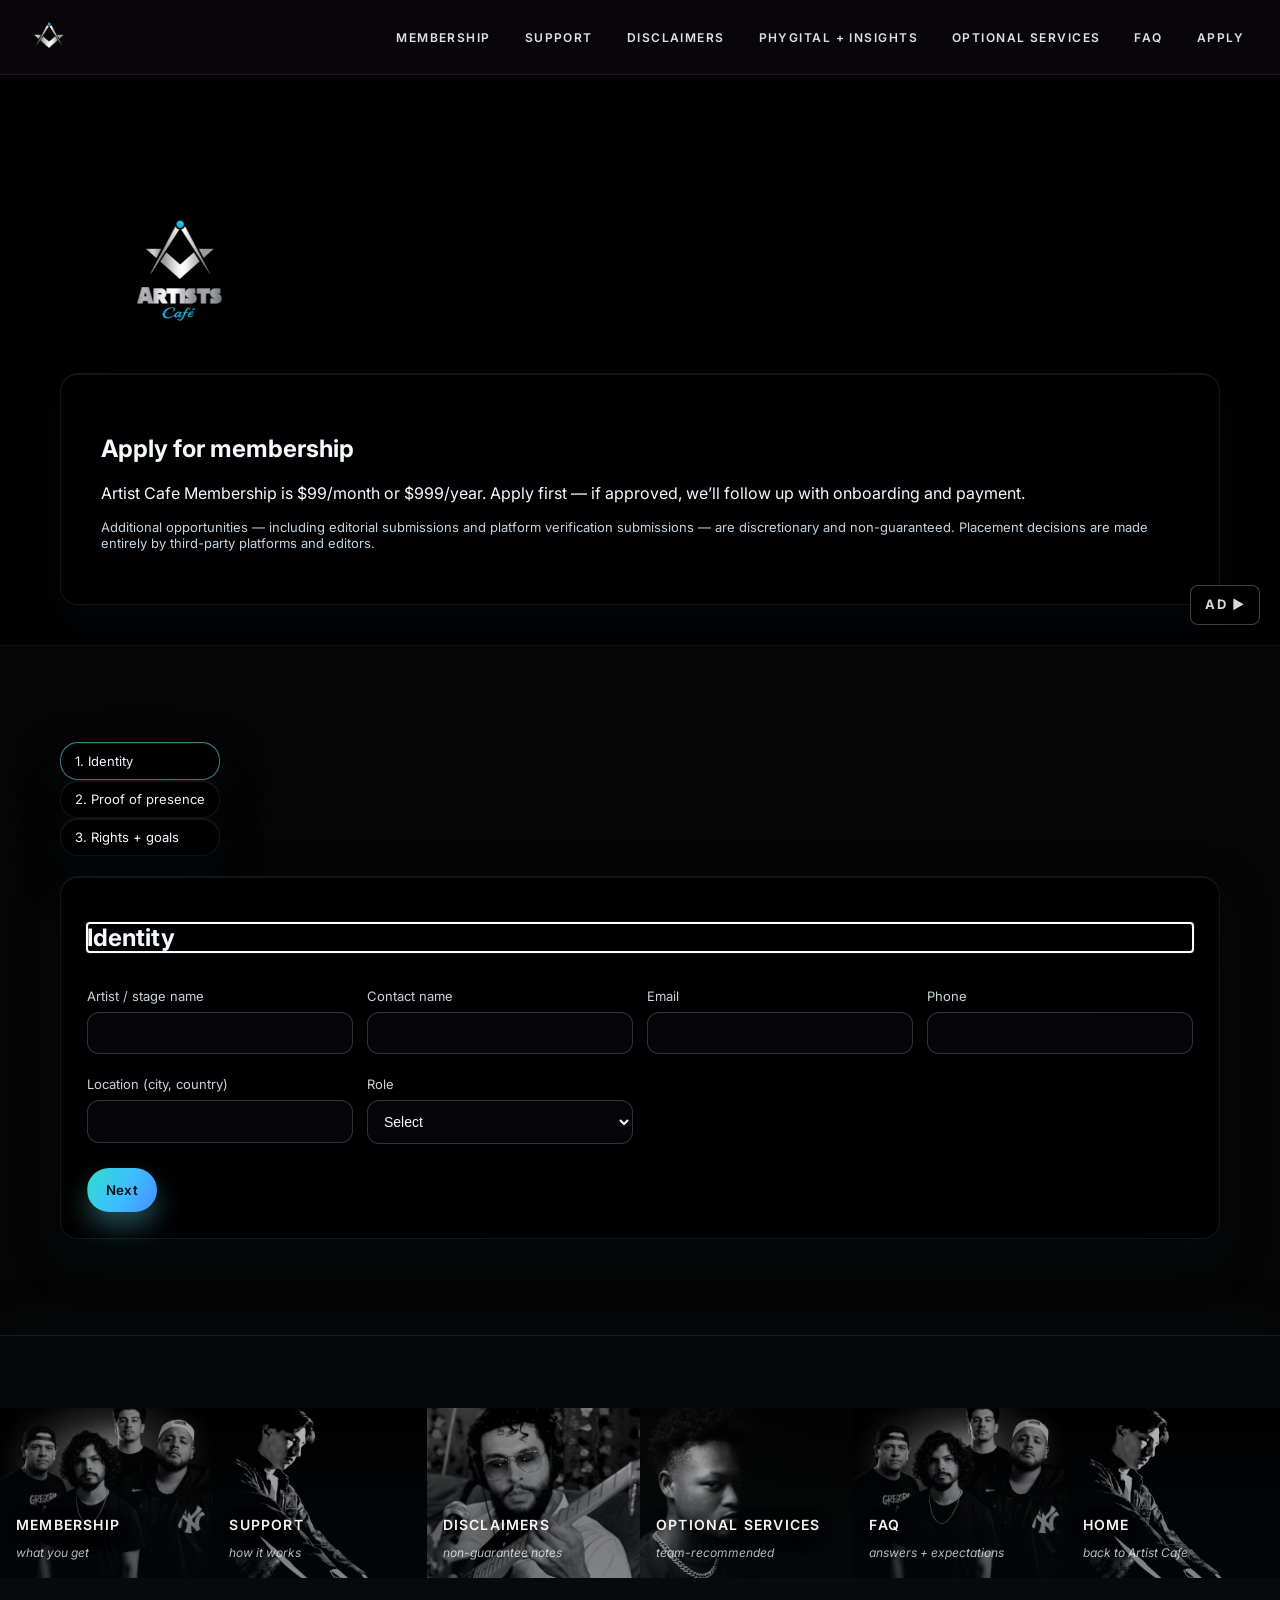
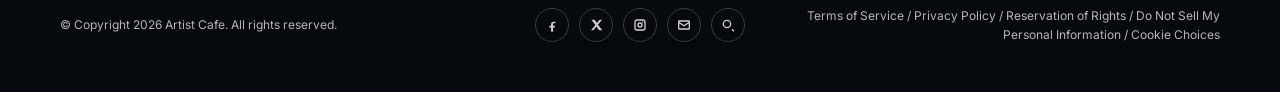
==== commit 4ca4794b: "Implement audio description toggle button and enhance parallax effects for non-touch devices; update" ====
--- a/apply.html
+++ b/apply.html
@@ -2,7 +2,7 @@
 <html lang="en">
   <head>
     <meta charset="UTF-8" />
-    <meta name="viewport" content="width=device-width, initial-scale=1.0" />
+    <meta name="viewport" content="width=device-width, initial-scale=1.0, viewport-fit=cover" />
     <title>Apply — Artist Cafe — The Open Label</title>
     <link rel="preconnect" href="https://fonts.googleapis.com" />
     <link rel="preconnect" href="https://fonts.gstatic.com" crossorigin />
@@ -46,6 +46,7 @@
             muted
             loop
             playsinline
+            preload="metadata"
           >
             <source
               src="assets/video-apply.mp4"
@@ -54,6 +55,16 @@
           </video>
           <div class="hero-veil"></div>
         </div>
+        <p id="video-ad-text" class="sr-only"></p>
+        <button
+          type="button"
+          id="ad-toggle"
+          class="ad-toggle-btn"
+          aria-pressed="false"
+          aria-label="Play audio description of background video"
+        >
+          <span class="ad-icon" aria-hidden="true">AD ▶</span>
+        </button>
         <div class="container">
           <div class="float-plane" data-parallax>
             <div class="apply-logo-shell reveal">
@@ -170,7 +181,7 @@
                 />
               </svg>
             </a>
-            <a class="footer-social-link" href="#" aria-label="Email">
+            <a class="footer-social-link" href="mailto:artistscafe@hallpassinternational.com" aria-label="Email">
               <svg viewBox="0 0 24 24" aria-hidden="true">
                 <path
                   d="M5 5h14a2 2 0 0 1 2 2v10a2 2 0 0 1-2 2H5a2 2 0 0 1-2-2V7a2 2 0 0 1 2-2zm0 2v.4l7 4.6 7-4.6V7H5zm14 10V9.7l-7 4.6-7-4.6V17h14z"
@@ -186,8 +197,11 @@
             </a>
           </div>
           <p class="footer-links">
-            Terms of Service / Privacy Policy / Reservation of Rights / Do Not Sell My
-            Personal Information / Cookie Choices
+            <a href="legal.html#terms">Terms of Service</a> /
+            <a href="legal.html#privacy">Privacy Policy</a> /
+            <a href="legal.html#rights">Reservation of Rights</a> /
+            <a href="legal.html#do-not-sell">Do Not Sell My Personal Information</a> /
+            <a href="legal.html#cookies">Cookie Choices</a>
           </p>
         </div>
       </div>
@@ -197,5 +211,6 @@
     <script src="haptic.js"></script>
     <script src="mail.js"></script>
     <script src="apply.js"></script>
+    <script src="audio-description.js"></script>
   </body>
 </html>
--- a/styles.css
+++ b/styles.css
@@ -731,6 +731,12 @@
   gap: 16px;
 }
 
+nav.top-nav .nav-inner {
+  width: 100%;
+  max-width: 100%;
+  padding: 12px 24px;
+}
+
 .nav-links {
   display: flex;
   gap: 12px;
@@ -745,7 +751,7 @@
 
 nav.top-nav .nav-links {
   flex: 1;
-  justify-content: center;
+  justify-content: flex-end;
 }
 
 .nav-pill {
@@ -834,7 +840,7 @@
 
 .mobile-dock {
   position: fixed;
-  bottom: 16px;
+  bottom: calc(16px + env(safe-area-inset-bottom, 0px));
   left: 50%;
   transform: translateX(-50%);
   display: none;
@@ -1914,8 +1920,112 @@
     display: flex;
   }
 
+  .mobile-dock .nav-pill {
+    min-height: 44px;
+    padding: 10px 16px;
+  }
+
   .hero {
     padding-top: 160px;
+  }
+
+  .container {
+    width: min(100% - 40px, var(--content-max));
+  }
+
+  .section {
+    padding: 56px 0;
+  }
+
+  .hero-content {
+    padding: 24px 20px;
+  }
+
+  .hero p {
+    margin-bottom: 20px;
+  }
+
+  .membership-card,
+  .support-intro,
+  .optional-services-card {
+    padding: 20px;
+  }
+
+  .status-card,
+  .disclaimer-card {
+    padding: 20px 18px;
+  }
+
+  .feature-card {
+    padding: 18px 16px;
+  }
+
+  .final-cta {
+    padding: 20px;
+  }
+
+  .site-footer {
+    padding: 48px 0 calc(32px + 80px + env(safe-area-inset-bottom, 0px));
+  }
+
+  .expandable-sidebar {
+    display: none;
+  }
+
+  .footer-grid {
+    grid-auto-flow: row;
+    grid-template-columns: 1fr 1fr;
+    width: 100%;
+    margin-left: 0;
+    transform: none;
+    overflow-x: visible;
+  }
+
+  .footer-tile {
+    min-height: 130px;
+  }
+
+  .cta-row {
+    flex-direction: column;
+  }
+
+  .cta-button {
+    width: 100%;
+  }
+
+  .footer-social-link {
+    width: 44px;
+    height: 44px;
+  }
+
+  .faq-item h4 {
+    min-height: 48px;
+  }
+
+  .wizard-steps .step-pill {
+    padding: 12px 16px;
+    min-height: 44px;
+  }
+
+  .form-grid {
+    grid-template-columns: 1fr;
+  }
+
+  input,
+  textarea,
+  select {
+    font-size: 16px;
+  }
+}
+
+@media (max-width: 420px) {
+  .photo-feature-grid {
+    grid-template-columns: 1fr;
+    grid-template-rows: auto;
+  }
+
+  .photo-feature-large {
+    grid-column: span 1;
   }
 }
 
@@ -2025,3 +2135,220 @@
 .affiliate-marquee-track.paused {
   animation-play-state: paused;
 }
+
+/* ─── Audio Description Toggle ──────────────────────────────── */
+.ad-toggle-btn {
+  position: absolute;
+  bottom: 20px;
+  right: 20px;
+  z-index: 3;
+  display: inline-flex;
+  align-items: center;
+  justify-content: center;
+  gap: 6px;
+  min-height: 40px;
+  padding: 8px 14px;
+  border-radius: 8px;
+  border: 1px solid rgba(255, 255, 255, 0.25);
+  background: rgba(0, 0, 0, 0.6);
+  backdrop-filter: blur(12px);
+  color: rgba(255, 255, 255, 0.85);
+  font-family: inherit;
+  font-size: 12px;
+  font-weight: 700;
+  letter-spacing: 0.12em;
+  cursor: pointer;
+  transition: background var(--dur-fast) var(--ease),
+    border-color var(--dur-fast) var(--ease),
+    box-shadow var(--dur-fast) var(--ease),
+    transform var(--dur-fast) var(--ease);
+}
+
+.ad-toggle-btn:hover {
+  background: rgba(0, 0, 0, 0.75);
+  border-color: var(--accent-border);
+  transform: translateY(-1px);
+  box-shadow: 0 8px 20px rgba(0, 0, 0, 0.4);
+}
+
+.ad-toggle-btn:focus-visible {
+  outline: 2px solid var(--accent);
+  outline-offset: 3px;
+}
+
+.ad-toggle-btn.is-active {
+  background: rgba(95, 214, 230, 0.15);
+  border-color: var(--accent);
+  color: var(--accent);
+  box-shadow: 0 0 12px rgba(95, 214, 230, 0.2);
+}
+
+.ad-toggle-btn.is-active:hover {
+  background: rgba(95, 214, 230, 0.22);
+}
+
+.ad-icon {
+  font-size: 13px;
+  line-height: 1;
+}
+
+@media (max-width: 860px) {
+  .ad-toggle-btn {
+    bottom: 14px;
+    right: 14px;
+    padding: 6px 12px;
+    min-height: 36px;
+    font-size: 11px;
+  }
+}
+
+/* ── Footer link anchors ── */
+
+.footer-links a {
+  color: rgba(255, 255, 255, 0.7);
+  text-decoration: none;
+  transition: color var(--dur-fast) var(--ease);
+}
+
+.footer-links a:hover {
+  color: var(--accent);
+}
+
+/* ── Legal page ── */
+
+.legal-content {
+  padding-top: 120px;
+  padding-bottom: 80px;
+  max-width: 780px;
+  color: var(--text);
+  line-height: 1.7;
+}
+
+.legal-header h1 {
+  font-size: 2.4rem;
+  font-weight: 700;
+  margin: 0 0 12px;
+}
+
+.legal-header > p {
+  color: var(--muted);
+  font-size: 0.95rem;
+  margin: 0 0 6px;
+}
+
+.legal-updated {
+  font-size: 0.82rem;
+  color: rgba(255, 255, 255, 0.5);
+  margin-bottom: 24px;
+}
+
+.legal-toc {
+  display: flex;
+  flex-wrap: wrap;
+  gap: 8px 16px;
+  margin-bottom: 48px;
+  padding: 18px 22px;
+  border-radius: 12px;
+  background: var(--plane);
+  border: 1px solid var(--border);
+}
+
+.legal-toc a {
+  color: var(--accent);
+  text-decoration: none;
+  font-size: 0.88rem;
+  font-weight: 500;
+  transition: color var(--dur-fast) var(--ease);
+}
+
+.legal-toc a:hover {
+  color: #fff;
+}
+
+.legal-section {
+  margin-bottom: 56px;
+  scroll-margin-top: 100px;
+}
+
+.legal-section h2 {
+  font-size: 1.6rem;
+  font-weight: 700;
+  margin: 0 0 24px;
+  padding-bottom: 12px;
+  border-bottom: 1px solid var(--border);
+}
+
+.legal-section h3 {
+  font-size: 1.1rem;
+  font-weight: 600;
+  margin: 28px 0 8px;
+}
+
+.legal-section h4 {
+  font-size: 0.98rem;
+  font-weight: 600;
+  margin: 20px 0 6px;
+  color: var(--accent);
+}
+
+.legal-section p {
+  margin: 0 0 14px;
+  color: var(--muted);
+  font-size: 0.92rem;
+}
+
+.legal-section ul {
+  margin: 0 0 14px;
+  padding-left: 22px;
+  color: var(--muted);
+  font-size: 0.92rem;
+}
+
+.legal-section li {
+  margin-bottom: 6px;
+}
+
+.legal-section a {
+  color: var(--accent);
+  text-decoration: none;
+}
+
+.legal-section a:hover {
+  text-decoration: underline;
+}
+
+.legal-table {
+  width: 100%;
+  border-collapse: collapse;
+  margin: 12px 0 18px;
+  font-size: 0.88rem;
+}
+
+.legal-table th,
+.legal-table td {
+  text-align: left;
+  padding: 10px 14px;
+  border: 1px solid var(--border);
+  color: var(--muted);
+}
+
+.legal-table th {
+  background: var(--plane);
+  color: var(--text);
+  font-weight: 600;
+}
+
+@media (max-width: 720px) {
+  .legal-content {
+    padding-top: 90px;
+  }
+
+  .legal-header h1 {
+    font-size: 1.8rem;
+  }
+
+  .legal-toc {
+    flex-direction: column;
+    gap: 8px;
+  }
+}
